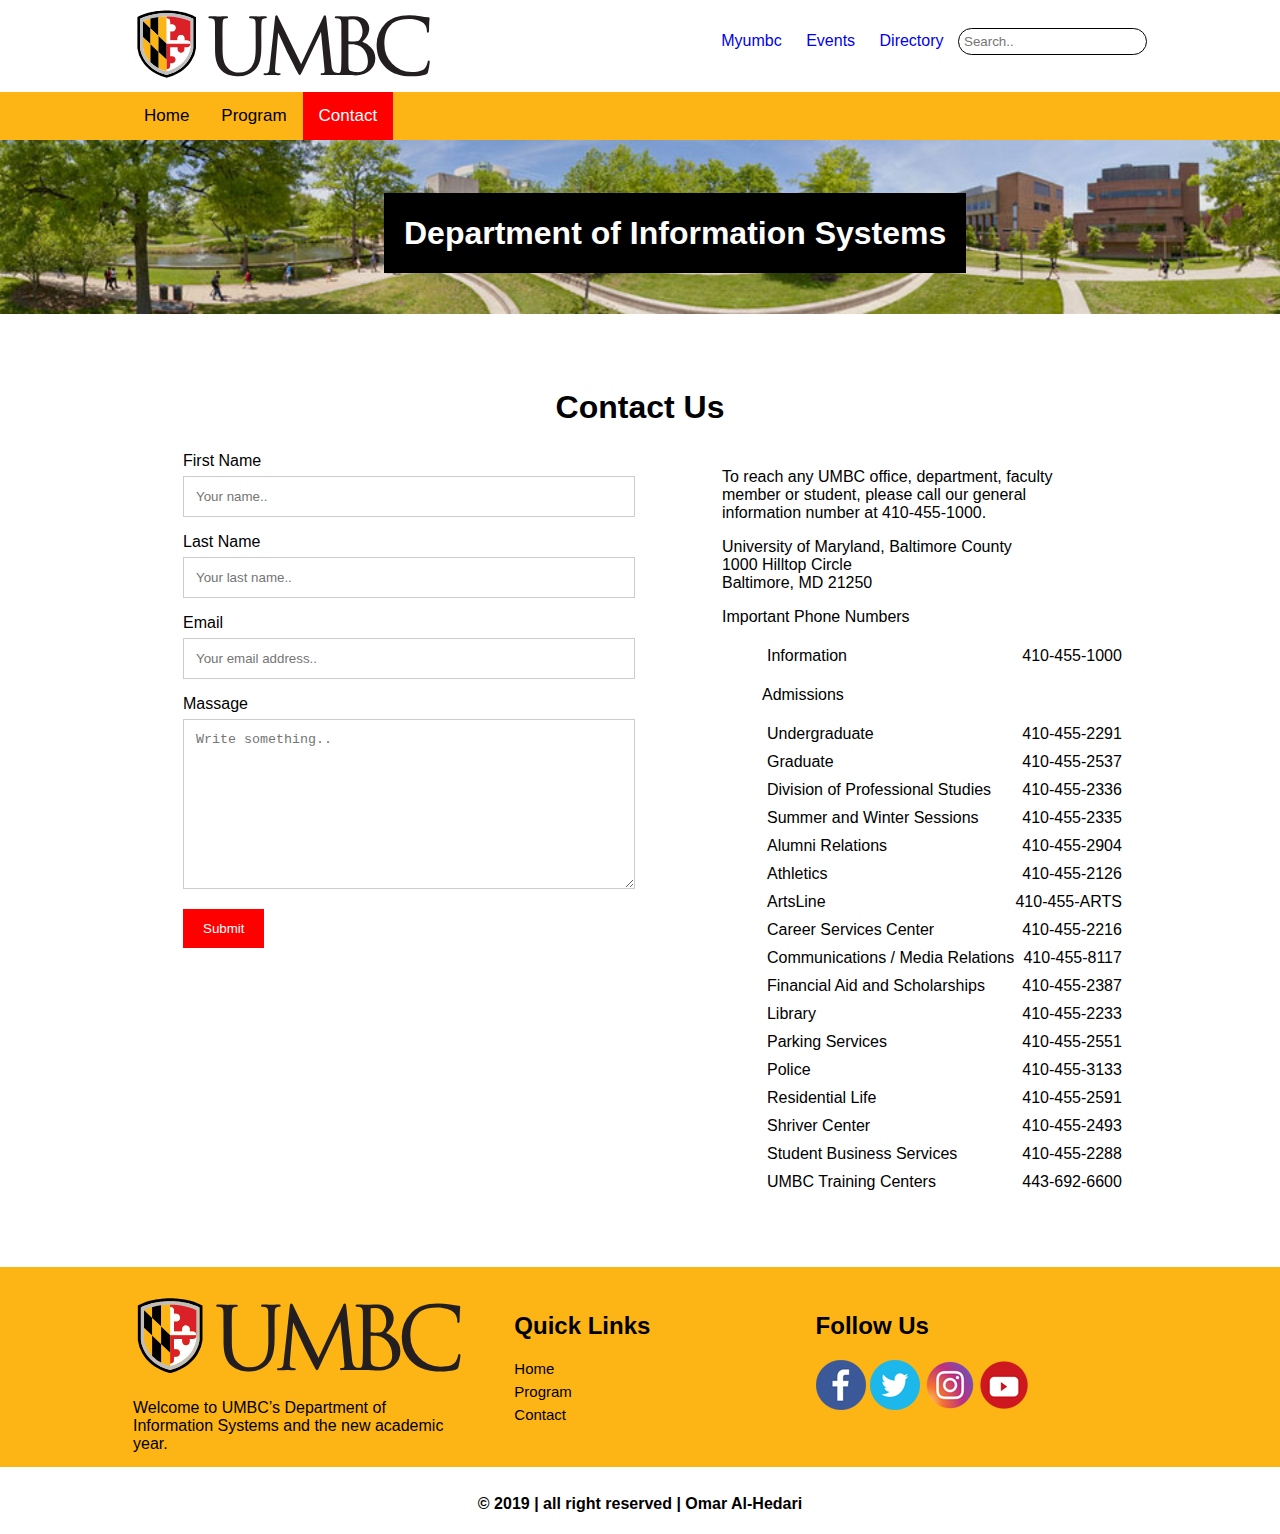
==== contact.html @ 43dbfcaf "University project ( Lab 04)" ====
<!DOCTYPE html>
<html lang="en">
<head>
	<meta charset="UTF-8">
	<meta name="viewport" content="width=device-width, initial-scale=1">
	<title>Department of Information Systems</title>

	<link rel="stylesheet" href="style.css">
	<link rel="shortcut icon" type="image/x-icon" href="images/favicon-32x32.png">
</head>
<body>
	<header>
<div class="header-top">
    <div class="container">
        <div class="row">
            <div class="col-sm-12 col-md-4">
                <a href="index.html"><img src="images/UMBC-color.svg" alt=""></a>
            </div>

            <div class="col-sm-12 col-md-8 pull-right">
                <ul class="top-contact ">
                    <li><a href="#">Myumbc</a></li>
                    <li><a href="#">Events</a></li>
                    <li><a href="#">Directory</a></li>

                    <input type="text" placeholder="Search..">
                </ul>
            </div>
        </div>
    </div>
</div>

<div class="nav">
	<div class="container">
  <a href="index.html">Home</a>
  <a  href="program.html">Program</a>
  <a class="active" href="contact.html">Contact</a>
   </div>
</div>
	</header>

	<div class="container-fluid">
		<img src="images/about-umbc-header.jpg" alt="">
		<div class="text-block3">
    		<h1>Department of Information Systems</h1>
  		</div>
	</div>

	<div class="container p50">
  <div style="text-align:center">
    <h1>Contact Us</h1>
  </div>
  <div class="row">
    <div class="col-6">
      <form class="contact" action="">
        <label for="fname">First Name</label>
        <input type="text" id="fname" name="firstname" placeholder="Your name..">
        <label for="lname">Last Name</label>
        <input type="text" id="lname" name="lastname" placeholder="Your last name..">
        <label for="lname">Email</label>
        <input type="text" id="email" name="email" placeholder="Your email address..">

        <label for="massage">Massage</label>
        <textarea id="subject" name="subject" placeholder="Write something.." style="height:170px"></textarea>
        <input type="submit" value="Submit">
      </form>
    </div>
<div class="col-1"></div>
    <div class="col-5">
    	<p>To reach any UMBC office, department, faculty member or student, please call our general information number at 410-455-1000.
    	<p>University of Maryland, Baltimore County <br>
    		1000 Hilltop Circle<br>
    		Baltimore, MD 21250</p>

    	<p>Important Phone Numbers</p>
    	<ul class="number">
    		<li>Information <span>410-455-1000</span></li>
    		<p>Admissions</p>
    		   <li>Undergraduate <span>410-455-2291</span></li>
    		 <li>Graduate	<span>410-455-2537</span></li>
    		 <li>Division of Professional Studies	<span>410-455-2336</span></li>
    		 <li>Summer and Winter Sessions	<span>410-455-2335</span></li>
    		 <li>Alumni Relations	<span>410-455-2904</span></li>
    		 <li>Athletics	<span>410-455-2126</span></li>
    		 <li>ArtsLine	<span>410-455-ARTS</span></li>
    		 <li>Career Services Center	<span>410-455-2216</span></li>
    		 <li>Communications / Media Relations	<span>410-455-8117</span></li>
    		 <li>Financial Aid and Scholarships	<span>410-455-2387</span></li>
    		 <li>Library		<span>410-455-2233</span></li>
    		 <li>Parking Services	<span>410-455-2551</span></li>
    		 <li>Police	<span>410-455-3133</span></li>
    		 <li>Residential Life	<span>410-455-2591</span></li>
    		 <li>Shriver Center	<span>410-455-2493</span></li>
    		 <li>Student Business Services	<span>410-455-2288</span></li>
    		 <li>UMBC Training Centers<span>443-692-6600</span></li>
    	</ul>
    </div>
  </div>
</div>

	
		<footer class="footer">
		<div class="container">
			<div class="col-4">
				<img src="images/UMBC-color.svg" alt="">
				<p>Welcome to UMBC’s Department of Information Systems and the new academic year.</p>
			</div>
			<div class="col-4">
				<ul>
					<h2>Quick Links</h2>
					<li><a href="index.html">Home</a></li>
					<li><a href="program.html">Program</a></li>
					<li><a href="contact.html">Contact</a></li>
				</ul>
			</div>
			<div class="col-4">
				<h2>Follow Us</h2>
				<div class="social-icon">
				<a href="https://www.facebook.com/umbcpage"><img src="images/fb.png" alt=""></a>
				<a href="https://twitter.com/umbc"><img src="images/tw.png" alt=""></a>
				<a href="https://www.instagram.com/umbclife/"><img src="images/ins.png" alt=""></a>
				<a href="https://www.youtube.com/user/UMBCtube/"><img src="images/yt.png" alt=""></a>
				</div>
			</div>
		</div>

		<div class="container">
			<div class="col-12 footer-bottom">
				<p>© 2019 | all right reserved | Omar Al-Hedari</p>
			</div>
		</div>
		</footer>
	



	
</body>
</html>
---- style.css ----
* {
  box-sizing: border-box;
}
body
{margin: 0;padding: 0;font-family: "Avenir-Medium","Helvetica Neue",Helvetica,Arial,sans-serif;}
.container-fluid{width: 100%;position: relative;}
.container{width: 80%;margin: auto;

}

li{
	list-style: none;
}
a{
	text-decoration: none;
}
img{

	width: 100%;
}

.pull-right {
    float: right !important;}

.row::after {
  content: "";
  clear: both;
  display: table;
}

[class*="col-"] {
  float: left;
  padding: 5px; 
}

.col-1 {width: 8.33%;}
.col-2 {width: 16.66%;}
.col-3 {width: 25%;}
.col-4 {width: 33.33%;}
.col-5 {width: 41.66%;}
.col-6 {width: 50%;}
.col-7 {width: 58.33%;}
.col-8 {width: 66.66%;}
.col-9 {width: 75%;}
.col-10 {width: 83.33%;}
.col-11 {width: 91.66%;}
.col-12 {width: 100%;}

.header-top .top-contact li {
    display: inline-block;
    line-height: 20px;
    text-align: center;
    margin: 10px;
}

.top-contact input{

	padding: 5px;
	border-radius: 50px;
	border: 1px solid #000;
}

.nav {
  background-color: #fdb515;
  overflow: hidden;
}

.nav a {
  float: left;
  color: #000;
  text-align: center;
  padding: 14px 16px;
  text-decoration: none;
  font-size: 17px;
}

.nav a:hover {
  background-color: #000;
  color:#fff;
}

.nav a.active {
  background-color: red;
  color: white;
}

.text-block {
  position: absolute;
  top: 50%;
  background-color: black;
  color: white;
  padding-left: 20px;
  padding-right: 20px;
}

.bg-color{

	background-color: #fdb515;
	padding: 10px;
}

.bg-color2{

	background-color: #cccccc;
	padding: 5px;
}
.bg-color2 li{

	border-bottom: 1px solid #ffffff;
	padding: 10px;
}
.bg-color2 li a{

	color: #006699;
}

.footer{

	background-color: #fdb515;
	height: 200px;
	padding-top: 20px;
}

.footer ul>li {

	margin-bottom: 5px;
}
.footer ul>li>a{

	color: #000;
	font-size: 15px;
}
.footer ul>li>a:hover{

	color: #fff;
}

.social-icon img{

	width: 50px;
}

.footer-bottom{

	text-align: center;
	font-weight: 600;
}

.text-block2 {
  position: absolute;
  top: 5%;
  left: 30%;
  color: #000;
  padding-left: 20px;
  padding-right: 20px;
  
}
.text-block2 h1{
	font-size: 35px;
	font-weight: 700;
}

.style li{
	
	list-style: disc;
	padding: 8px;
}
.style li>a{

	color: #08c;
}

.p50{

	padding: 50px 50px;
}

.text-block3 {
  position: absolute;
  top: 30%;
  left: 30%;
  color: #000;
  padding-left: 20px;
  padding-right: 20px;
  background-color: #000;
  color: #fff;
  
}

.contact>input[type=text], select, textarea {
  width: 100%;
  padding: 12px;
  border: 1px solid #ccc;
  margin-top: 6px;
  margin-bottom: 16px;
  resize: vertical;
}
.contact>input[type=submit] {
  background-color: red;
  color: white;
  padding: 12px 20px;
  border: none;
  cursor: pointer;
}

.contact>input[type=submit]:hover {
  background-color: #FDB515;
}

.contact .column {
  float: left;
  width: 50%;
  margin-top: 6px;
  padding: 20px;
}

.number li>span{

	float: right;
	margin-right: -30px;
}
.number li{

	padding: 5px;
}
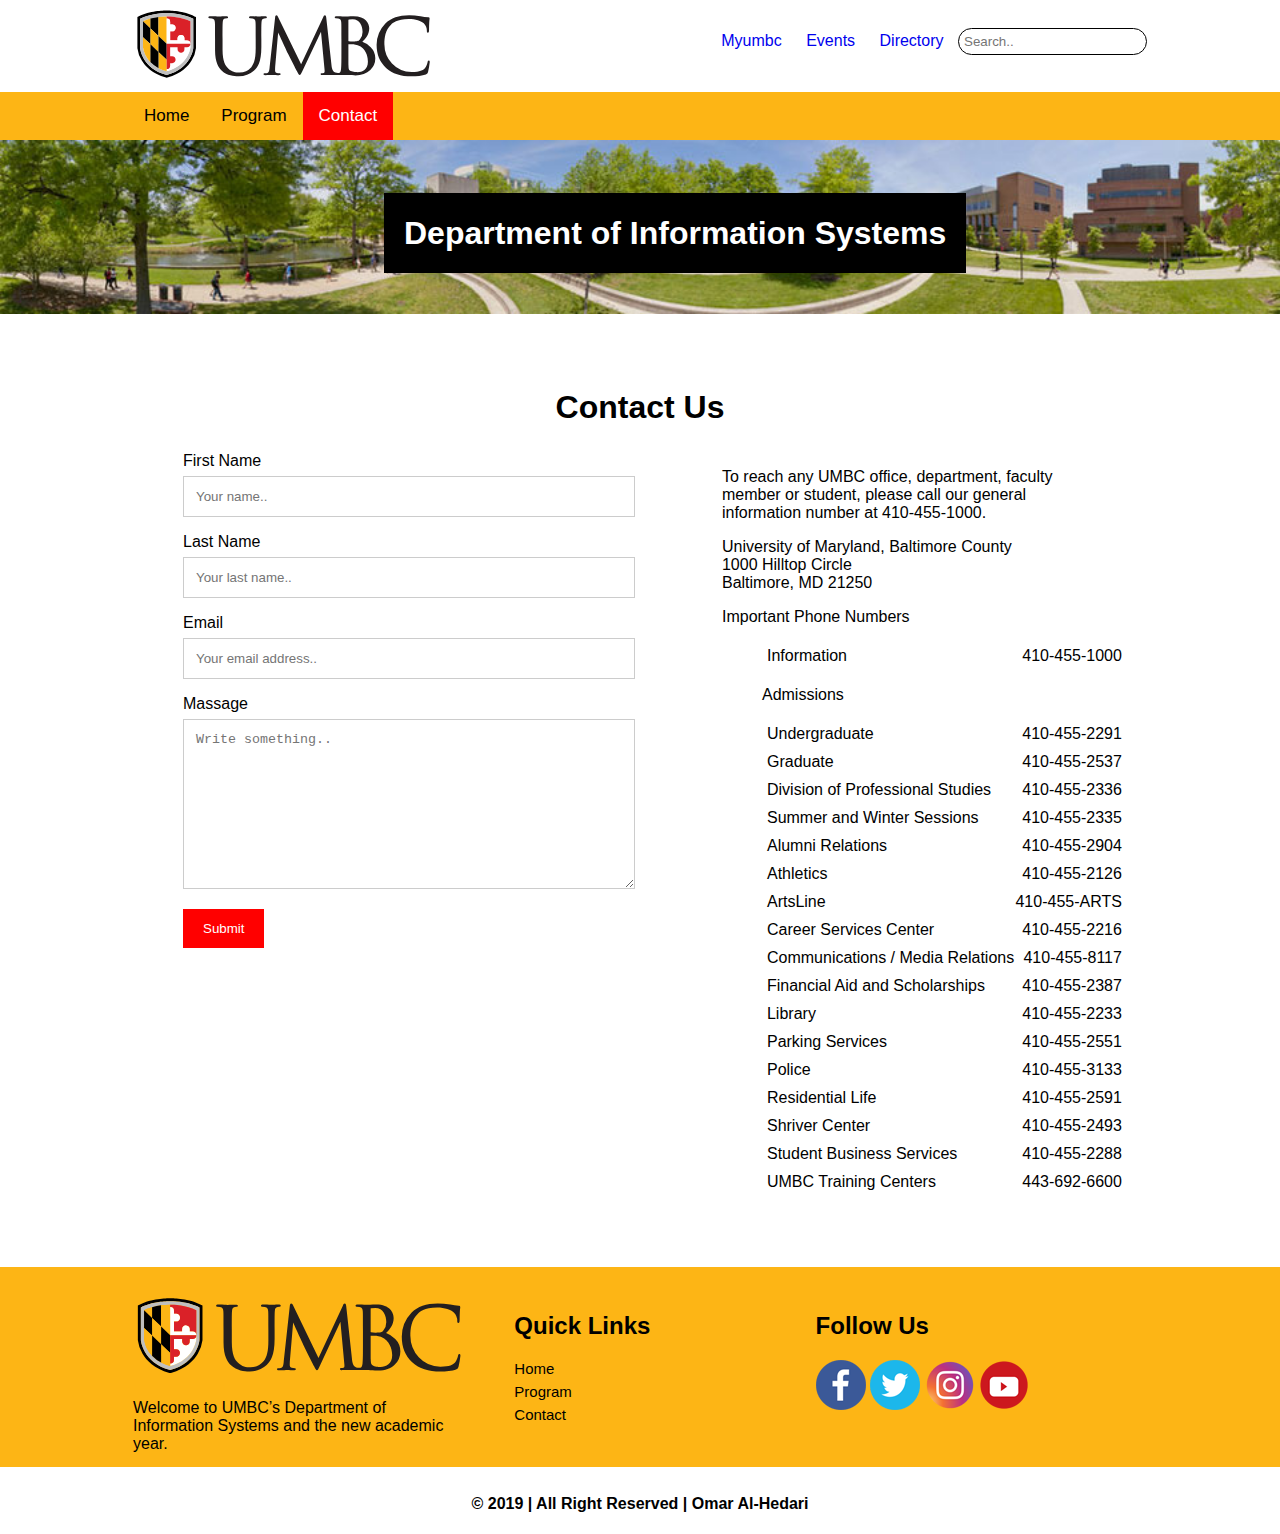
==== commit d46a8efd: "University Project" ====
--- a/contact.html
+++ b/contact.html
@@ -126,7 +126,7 @@
 
 		<div class="container">
 			<div class="col-12 footer-bottom">
-				<p>© 2019 | all right reserved | Omar Al-Hedari</p>
+				<p>© 2019 | All Right Reserved | Omar Al-Hedari</p>
 			</div>
 		</div>
 		</footer>
